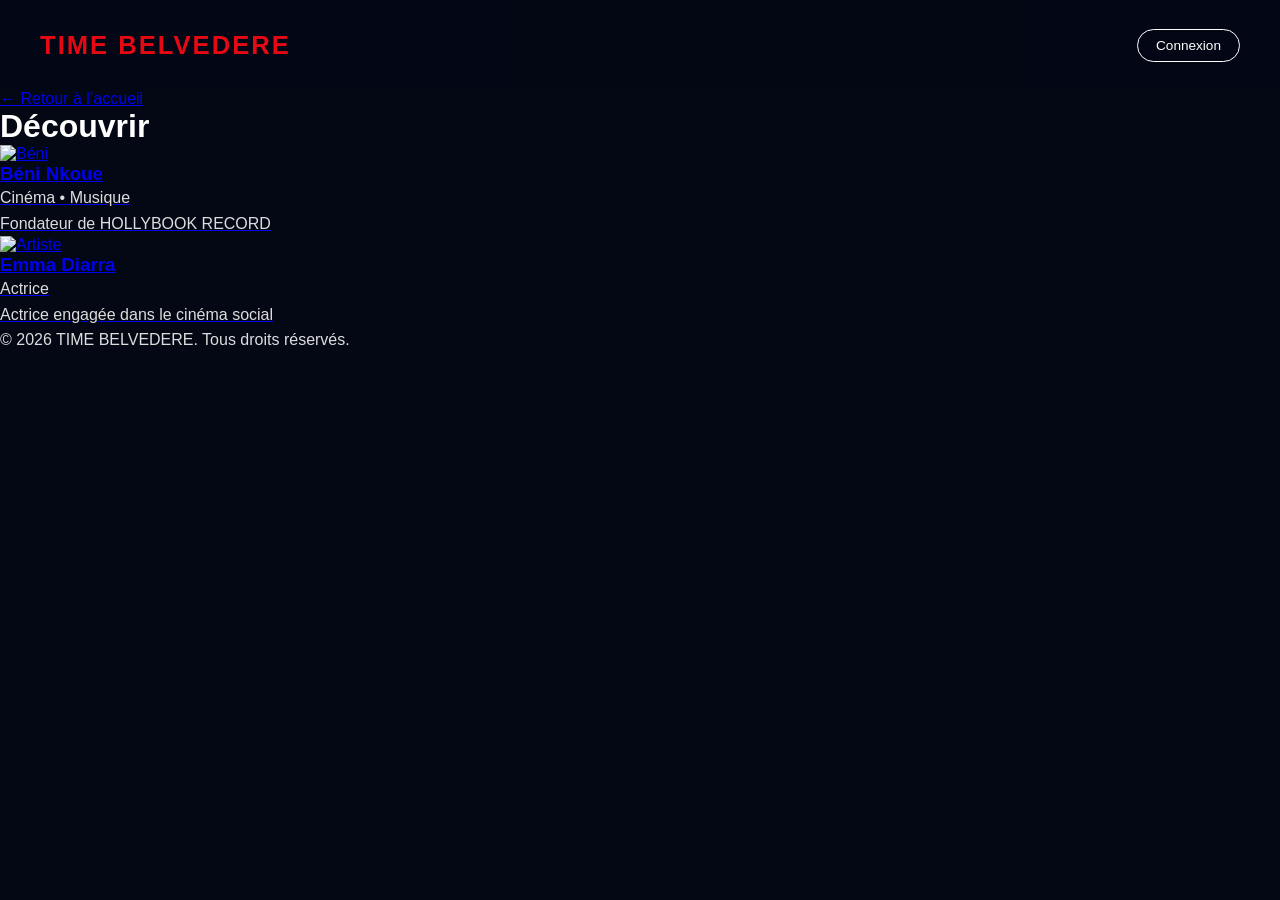
==== découvrir.html @ 4899073d "Add files via upload" ====
<!DOCTYPE html>
<html lang="fr">
<head>
    <meta charset="UTF-8">
    <meta name="viewport" content="width=device-width, initial-scale=1.0">
    <title>TIME BELVEDERE</title>
    <link rel="stylesheet" href="styles.css">
</head>
<body>

    <!-- HEADER -->
<header class="main-header">
    <div class="header-left">
        <div class="logo">TIME BELVEDERE</div>
        <button id="burger">☰</button>
        
    </div>

    <div class="header-right">
        <a href="#" class="login-btn">Connexion</a>
    </div>
</header>
    <a href="index.html">← Retour à l’accueil</a>
    <h1>Découvrir</h1>

    <section class="profiles">

  <div class="profile-card">
    <a href="profils_beni.html">
      <img src="images/beni.jpg" alt="Béni">
      <h3>Béni Nkoue</h3>
      <p class="domain">Cinéma • Musique</p>
      <p class="desc">Fondateur de HOLLYBOOK RECORD</p>
    </a>
  </div>

  <div class="profile-card">
    <a href="profils/artiste1.html">
      <img src="images/artiste1.jpg" alt="Artiste">
      <h3>Emma Diarra</h3>
      <p class="domain">Actrice</p>
      <p class="desc">Actrice engagée dans le cinéma social</p>
    </a>
  </div>

</section>

<script>
  document.getElementById("burger").onclick = function () {
    document.querySelector(".main-nav").classList.toggle("open");
  };
</script>

<script src="script.js"></script>

</body>
<footer class="site-footer">
    <p>© <span id="year"></span> TIME BELVEDERE. Tous droits réservés.</p>
</footer>

<script>
    document.getElementById("year").textContent = new Date().getFullYear();
</script>

</html>
---- styles.css ----
* {
  box-sizing: border-box;
}

body {
  margin: 0;
  padding: 0;
  overflow-x: hidden;
  font-family: Arial, sans-serif;
}


:root {
    --header-height: 90px;
}

img {
    max-width: 100%;
    height: auto;
    display: block;
}

/* RESET DE BASE */
* {
    margin: 0;
    padding: 0;
    box-sizing: border-box;
}

/* STYLE GLOBAL */
body {
    font-family: Arial, sans-serif;
    margin: 0;
    padding-top: var(--header-height);
    background-color: #040714; /* bleu/noir */
    color: #ffffff;
}

.menu-toggle {
    display: none;
    font-size: 28px;
    color: white;
    cursor: pointer;
}

/* HEADER (sera am�lior� � l'�tape 2) */
.main-header {
    position: fixed;
    top: 0;
    left: 0;
    width: 100%;
    height: 70px;
    background: rgba(4, 7, 20, 0.9);
    display: flex;
    align-items: center;
    justify-content: space-between;
    padding: 0 40px;
    z-index: 1000;
    height: var(--header-height);
}


/* LOGO */
.logo {
    font-size: 1.6em;
    font-weight: bold;
    color: #e50914;
    letter-spacing: 2px;
}

/* NAVIGATION */
.main-nav ul {
    list-style: none;
    display: flex;
    gap: 25px;
}

.main-nav a {
    text-decoration: none;
    color: #ffffff;
    font-size: 0.95em;
    font-weight: 500;
    transition: opacity 0.3s ease;
}

.main-nav a:hover {
    opacity: 0.7;
}

/* HERO PRINCIPAL (PAGE D'ACCUEIL) */
.hero {
    height: 100vh;
    background-image: url("images/hero-bg.jpg"); /* image placeholder */
    background-size: cover;
    background-position: center;
    position: relative;
    padding-top: 70px; /* hauteur du header */
}

/* OVERLAY */
.hero::before {
    content: "";
    position: absolute;
    inset: 0;
    background: linear-gradient(
        to right,
        rgba(4, 7, 20, 0.9),
        rgba(4, 7, 20, 0.4),
        rgba(4, 7, 20, 0.1)
    );
}

/* CONTENU HERO (vide pour l�instant) */
.hero-content {
    position: relative;
    height: 100%;
    display: flex;
    align-items: center;
    padding-left: 80px;
}

/* HEADER STRUCTURE */
.header-left {
    display: flex;
    align-items: center;
    gap: 40px;
}

/* NAVIGATION */
.main-nav a {
    position: relative;
    padding: 5px 0;
}

/* Effet underline élégant */
.main-nav a::after {
    content: "";
    position: absolute;
    left: 0;
    bottom: -6px;
    width: 0;
    height: 2px;
    background: #1f80e0;
    transition: width 0.3s ease;
}

.main-nav a:hover::after {
    width: 100%;
}

/* BOUTON CONNEXION */
.login-btn {
    text-decoration: none;
    color: #ffffff;
    border: 1px solid #ffffff;
    padding: 8px 18px;
    border-radius: 20px;
    font-size: 0.85em;
    transition: background 0.3s ease, color 0.3s ease;
}

.login-btn:hover {
    background: #ffffff;
    color: #040714;
}

/* HERO SECTION */
.hero {
    position: relative;
    height: 100vh;
    background-image: url("images/hero-bg.jpg");
    background-size: cover;
    background-position: center;
    display: flex;
    align-items: center;
    padding-left: 80px;
}

/* Overlay sombre */
.hero-overlay {
    position: absolute;
    inset: 0;
    background: linear-gradient(
        to right,
        rgba(4,7,20,0.9),
        rgba(4,7,20,0.5),
        rgba(4,7,20,0.1)
    );
}

/* Contenu */
.hero-content {
    position: relative;
    max-width: 600px;
    z-index: 2;
}

/* Badge */
.hero-badge {
    display: inline-block;
    background: #1f80e0;
    color: #fff;
    font-size: 0.75em;
    padding: 6px 12px;
    border-radius: 12px;
    margin-bottom: 15px;
}

/* Titre */
.hero-text h1 {
    font-size: 4em;
    margin: 0 0 20px;
    color: #ffffff;
}

/* Texte */
.hero-text p {
    font-size: 1.1em;
    line-height: 1.6;
    color: #d1d1d1;
    margin-bottom: 30px;
}

/* Bouton */
.hero-btn {
    display: inline-block;
    background: #ffffff;
    color: #040714;
    padding: 14px 28px;
    border-radius: 30px;
    font-weight: bold;
    text-decoration: none;
    transition: transform 0.3s ease, background 0.3s ease;
}

.hero-btn:hover {
    transform: scale(1.05);
    background: #e6e6e6;
}

/* CATALOG */
.catalog {
    background: #040714;
    padding: 60px 0;
      display: grid;
  grid-template-columns: repeat(auto-fit, minmax(250px, 1fr));
  gap: 20px;
  padding: 20px;
}

/* Chaque ligne */
.catalog-row {
    margin-bottom: 50px;
    padding-left: 80px;
    scroll-margin-top: var(--header-height);
}

.catalog-row h2 {
    color: #ffffff;
    font-size: 1.5em;
    margin-bottom: 15px;
}

/* Track horizontal */
.catalog-track {
    display: flex;
    gap: 15px;
    overflow-x: auto;
    padding-bottom: 10px;
}

/* Carte */
.catalog-item {
    min-width: 220px;
    height: 130px;
    background: linear-gradient(
        135deg,
        #1f80e0,
        #0a1a3f
    );
    border-radius: 8px;
    transition: transform 0.3s ease;
}

/* Effet hover */
.catalog-item:hover {
    transform: scale(1.08);
}

/* Scroll invisible (propre) */
.catalog-track::-webkit-scrollbar {
    display: none;
}

/* CARTE FILM */
.movie-card {
    position: relative;
    overflow: hidden;
    cursor: pointer;
}

/* Image */
.movie-card img {
    width: 100%;
    height: 100%;
    object-fit: cover;
    display: block;
    transition: transform 0.4s ease;
}

/* Overlay */
.movie-overlay {
    position: absolute;
    bottom: 0;
    left: 0;
    width: 100%;
    height: 100%;
    background: linear-gradient(
        to top,
        rgba(0,0,0,0.9),
        rgba(0,0,0,0)
    );
    display: flex;
    flex-direction: column;
    justify-content: flex-end;
    padding: 15px;
    opacity: 0;
    transition: opacity 0.3s ease;
}

/* Texte */
.movie-overlay h3 {
    color: #fff;
    font-size: 1em;
    margin: 0;
}

.movie-overlay span {
    color: #1f80e0;
    font-size: 0.8em;
    font-weight: bold;
}

/* Hover effets */
.movie-card:hover img {
    transform: scale(1.15);
}

.movie-card:hover .movie-overlay {
    opacity: 1;
}

/* Section "Projets" */


#projects {

    padding: 60px 20px;

    background-color: #f4f4f4; /* Fond gris clair */

    text-align: center;

    color: #000;
    padding-top: var(--header-height);

}



#projects h2 {

    font-size: 2.5em;

    color: #ffd700; /* Titre doré */

    margin-bottom: 20px;

}



#projects p {

    font-size: 1.2em;

    margin-bottom: 40px;

    color: #333;

}


.projects-grid {

    display: grid;

    grid-template-columns: repeat(auto-fit, minmax(250px, 1fr));

    gap: 20px;

}



.project-item {

    background-color: #fff;

    border: 1px solid #ddd;

    border-radius: 10px;

    overflow: hidden;

    box-shadow: 0 4px 8px rgba(0, 0, 0, 0.1);

    transition: transform 0.3s ease, box-shadow 0.3s ease;

}



.project-item:hover {

    transform: translateY(-10px);

    box-shadow: 0 8px 16px rgba(0, 0, 0, 0.2);

}



.project-item img {

    width: 100%;

    height: auto;

    display: block;

}


.project-item h3 {

    font-size: 1.5em;

    color: #000;

    margin: 15px 0 10px;

}



.project-item p {

    font-size: 1em;

    color: #555;

    margin: 0 15px 15px;

}

p {

    font-size: 1em;

    line-height: 1.6;

    color: #ddd; /* Texte légèrement gris pour contraster */

}





/* Section "Contact" */


#contact {

    padding: 60px 20px;

    background-color: #000; /* Fond noir */

    color: #fff; /* Texte blanc */

    text-align: center;

}


/* Section "Contact" */


#contact {

    padding: 60px 20px;

    background-color: #000; /* Fond noir */

    color: #fff; /* Texte blanc */

    text-align: center;
    padding-top: var(--header-height);

}



#contact h2 {

    font-size: 2.5em;

    color: #ffd700; /* Titre doré */

    margin-bottom: 20px;

}



#contact p {

    font-size: 1.2em;

    margin-bottom: 40px;
}



form {

    max-width: 600px;

    margin: 0 auto;

    text-align: left;

}



.form-group {

    margin-bottom: 20px;

}



.form-group label {

    display: block;

    font-size: 1.1em;

    margin-bottom: 5px;

}



.form-group input,

.form-group textarea {

    width: 100%;

    padding: 10px;

    border: 1px solid #ddd;

    border-radius: 5px;

    font-size: 1em;

}



.form-group input:focus,

.form-group textarea:focus {

    border-color: #ffd700; /* Bordure dorée au focus */

    outline: none;

}



button {

    display: block;

    background-color: #ffd700; /* Bouton doré */

    color: #000;

    border: none;

    padding: 10px 20px;

    font-size: 1.2em;

    border-radius: 5px;

    cursor: pointer;

    margin: 20px auto 0;

    transition: background-color 0.3s ease;

}



button:hover {

    background-color: #e0b; /* Doré plus foncé au survol */

}

html {
    scroll-behavior: smooth;
}

.title-animated {
    color: #ffffff;
    animation: colorChange 20s infinite;
}

/* Animation */
@keyframes colorChange {
    0% {
        color: #ffffff;
    }
    50% {
        color: #e50914;
    }
    100% {
        color: #ffffff;
    }
}

.btn-discover {
    position: fixed;
    bottom: 30px;
    right: 30px;

    padding: 14px 26px;
    background-color: red;
    color: white;
    text-decoration: none;
    font-weight: bold;
    border-radius: 30px;

    box-shadow: 0 6px 20px rgba(0, 0, 0, 0.4);
    z-index: 2000;
}

.btn-discover:hover {
    background-color: white;
    color: red;
    transition: 0.3s ease;
}

@media (max-width: 768px) {

  h1 {
    font-size: 2rem;
    text-align: center;
  }

  h2 {
    font-size: 1.5rem;
  }

  p {
    font-size: 1rem;
    text-align: center;
  }

  nav ul {
    flex-wrap: wrap;
    justify-content: center;
  }
}

@media (max-width: 768px) {

    header {
        padding: 10px 20px;
    }

    nav ul {
        display: flex;
        flex-direction: column;
        gap: 15px;
        background-color: black;
        position: absolute;
        top: var(--header-height);
        left: 0;
        width: 100%;
        display: none;
    }

    nav ul.active {
        display: flex;
    }

    .home-overlay {
        padding-top: 100px;
        text-align: center;
    }

    .home-overlay h1 {
        font-size: 32px;
    }

    .home-overlay p {
        font-size: 16px;
    }

    .catalog-row {
        padding: 20px;
        scroll-margin-top: var(--header-height);
    }

    .btn-discover {
        right: 20px;
        bottom: 20px;
        padding: 12px 22px;
        font-size: 14px;
    }
}

#burger {
  display: none;
  font-size: 30px;
  background: none;
  border: none;
  color: white;
  position: fixed;
  top: 15px;
  right: 20px;
  z-index: 3000;
  cursor: pointer;
}

/* MOBILE */
@media (max-width: 768px) {
  .main-nav {
    display: none;
    position: fixed;
    top: 70px;
    left: 0;
    width: 100%;
    background: black;
    z-index: 2000;
  }

  .main-nav.open {
    display: block;
  }

  .main-nav ul {
    flex-direction: column;
    text-align: center;
  }

  #burger {
    display: block;
  }
}

.container {
  width: 100%;
  max-width: 1200px;
  margin: auto;
  padding: 16px;
}

nav ul {
  display: flex;
  flex-direction: column;
  gap: 10px;
}

@media (min-width: 768px) {
  nav ul {
    flex-direction: row;
  }
}

html, body {
  width: 100%;
  overflow-x: hidden;
}

@media (max-width: 768px) {

  .hero {
    padding-left: 0;
    height: auto;
    min-height: 100vh;
  }

  .hero-content {
    padding: 0 16px;
    justify-content: center;
  }

  .hero-text {
    text-align: center;
  }

  .hero-text h1 {
    font-size: 2.2rem;
  }

  .hero-text p {
    font-size: 1rem;
  }

}

@media (max-width: 768px) {
  .container {
    padding: 0 16px;
  }
}

@media (max-width: 768px) {
  .catalog-track {
    display: grid;
    grid-template-columns: 1fr;
    overflow-x: hidden;
  }

  .catalog-item {
    width: 100%;
    height: 180px;
  }
}

@media (max-width: 768px) {
  .btn-discover {
    position: relative;
    bottom: auto;
    right: auto;
    margin: 30px auto 0;
    display: inline-block;
  }
}

@media (max-width: 768px) {
  .main-nav ul {
    padding: 20px 0;
  }

  .main-nav ul li {
    padding: 10px 0;
  }
}
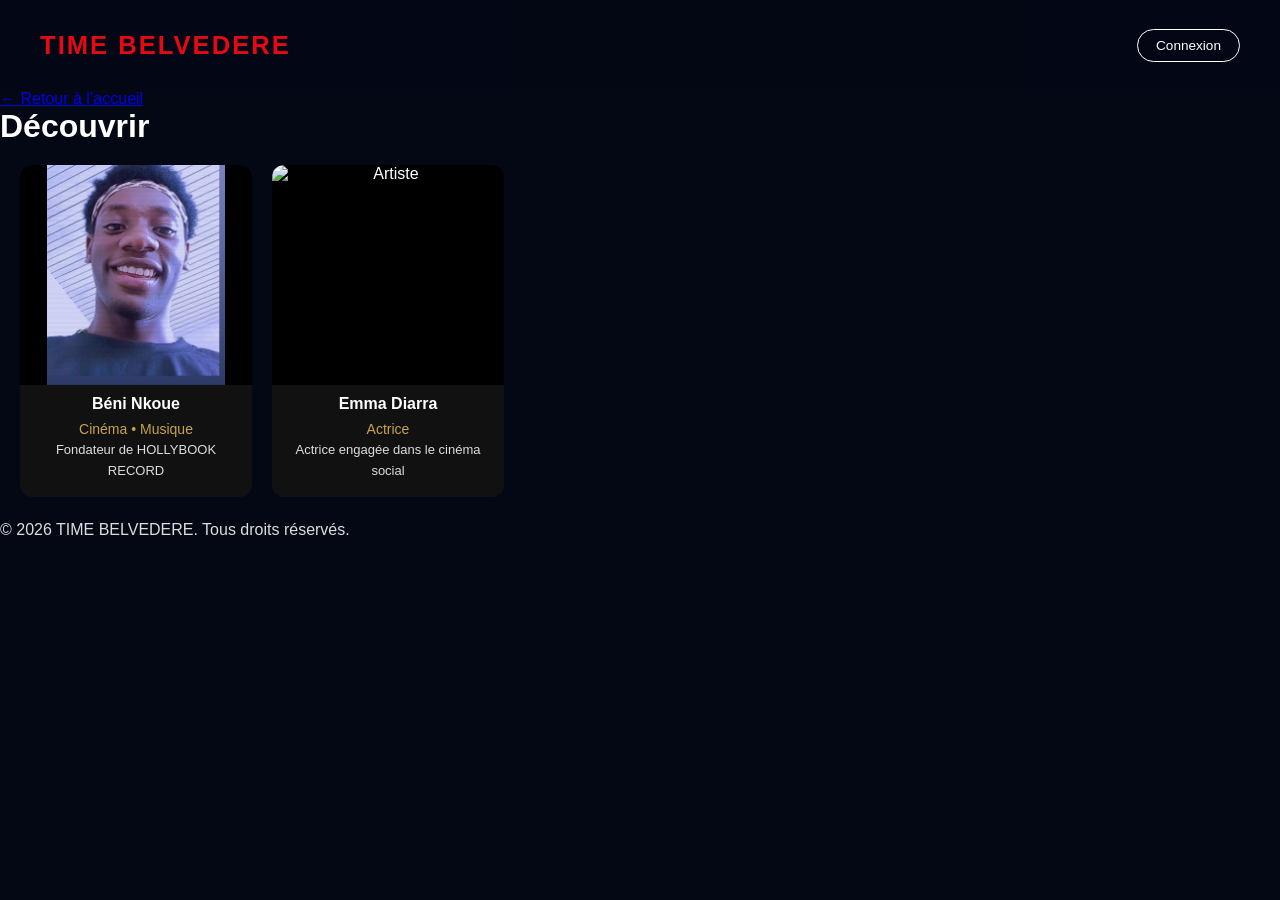
==== commit 30906526: "Update découvrir.html" ====
--- a/découvrir.html
+++ b/découvrir.html
@@ -62,4 +62,4 @@
     document.getElementById("year").textContent = new Date().getFullYear();
 </script>
 
-</html>+</html>
--- a/styles.css
+++ b/styles.css
@@ -871,3 +871,121 @@
 }
 
 
+.profiles {
+  display: grid;
+  grid-template-columns: repeat(5, 1fr);
+  gap: 20px;
+  padding: 20px;
+}
+
+
+.profile-card {
+  background: #111;
+  border-radius: 12px;
+  overflow: hidden;
+  text-align: center;
+  transition: transform 0.3s;
+}
+
+.profile-card:hover {
+  transform: scale(1.05);
+}
+
+.profile-card img {
+  width: 100%;
+  height: 220px;
+  object-fit: contain;
+  background-color: #000;
+}
+
+.profile-card a {
+  text-decoration: none;
+  color: white;
+  display: block;
+}
+
+
+.profile-card h3 {
+  margin: 10px 0 5px;
+  font-size: 16px;
+}
+
+.domain {
+  color: #c9a24d;
+  font-size: 14px;
+}
+
+.desc {
+  font-size: 13px;
+  padding: 0 10px 15px;
+}
+
+.profile-image {
+  width: 260px;
+  height: 360px;
+  object-fit: cover;
+  border-radius: 16px;
+  margin: 20px 0;
+  display: block;
+}
+
+
+@media (max-width: 1200px) {
+  .profiles {
+    grid-template-columns: repeat(3, 1fr);
+  }
+}
+
+@media (max-width: 768px) {
+  .profiles {
+    grid-template-columns: repeat(2, 1fr);
+  }
+}
+
+@media (max-width: 480px) {
+  .profiles {
+    grid-template-columns: 1fr;
+  }
+}
+
+.pdf-grid {
+  display: grid;
+  grid-template-columns: repeat(auto-fit, minmax(180px, 1fr));
+  gap: 20px;
+  margin-top: 20px;
+}
+
+.pdf-card {
+  background: #111;
+  border-radius: 12px;
+  padding: 10px;
+  text-align: center;
+  transition: transform 0.3s;
+}
+
+.pdf-card:hover {
+  transform: scale(1.05);
+}
+
+.pdf-card {
+  max-width: 220px;
+  margin: left;
+}
+
+
+.pdf-card img {
+  width: 100%;
+  height: 160px;      /* ← taille réduite */
+  object-fit: contain; /* ← évite de couper l’image */
+  background: #000;   /* fond noir élégant */
+  border-radius: 8px;
+}
+
+
+.pdf-card h3 {
+  font-size: 14px;
+  margin-top: 10px;
+  color: #c9a24d;
+}
+
+
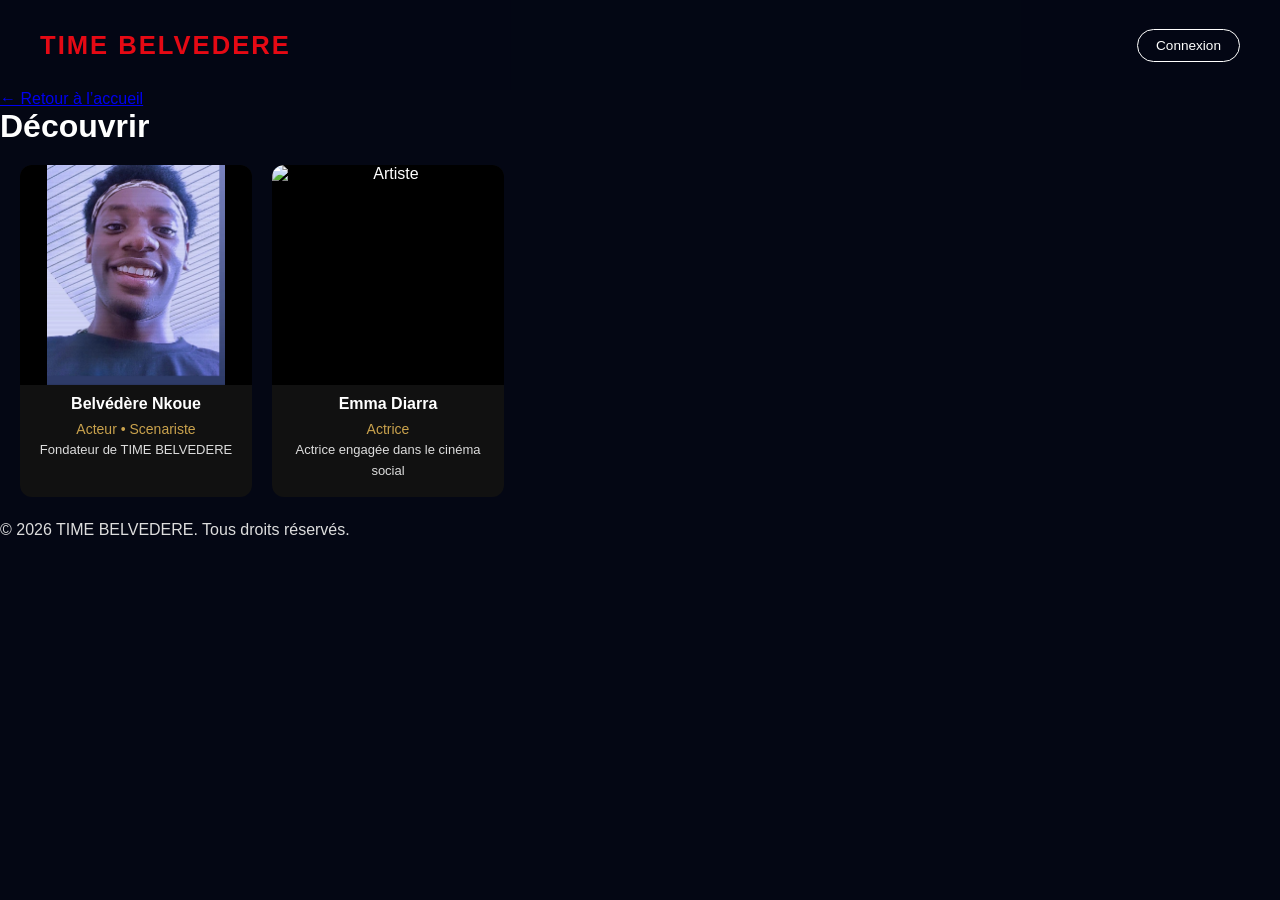
==== commit 55cb3233: "Update découvrir.html" ====
--- a/découvrir.html
+++ b/découvrir.html
@@ -28,9 +28,9 @@
   <div class="profile-card">
     <a href="profils_beni.html">
       <img src="images/beni.jpg" alt="Béni">
-      <h3>Béni Nkoue</h3>
-      <p class="domain">Cinéma • Musique</p>
-      <p class="desc">Fondateur de HOLLYBOOK RECORD</p>
+      <h3>Belvédère Nkoue</h3>
+      <p class="domain">Acteur • Scenariste</p>
+      <p class="desc">Fondateur de TIME BELVEDERE</p>
     </a>
   </div>
 
@@ -63,3 +63,4 @@
 </script>
 
 </html>
+
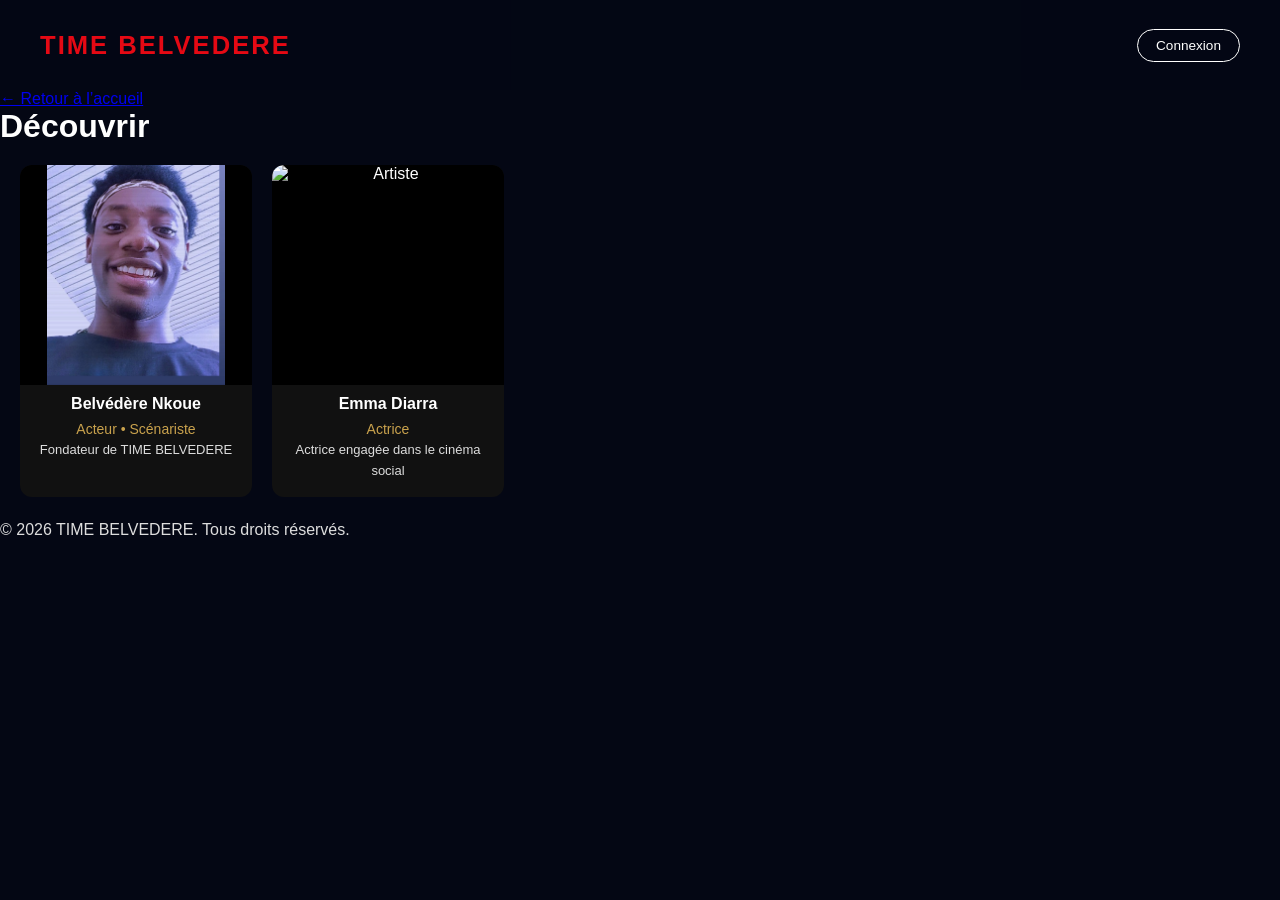
==== commit 6e801734: "Update découvrir.html" ====
--- a/découvrir.html
+++ b/découvrir.html
@@ -29,7 +29,7 @@
     <a href="profils_beni.html">
       <img src="images/beni.jpg" alt="Béni">
       <h3>Belvédère Nkoue</h3>
-      <p class="domain">Acteur • Scenariste</p>
+      <p class="domain">Acteur • Scénariste</p>
       <p class="desc">Fondateur de TIME BELVEDERE</p>
     </a>
   </div>
@@ -64,3 +64,4 @@
 
 </html>
 
+
